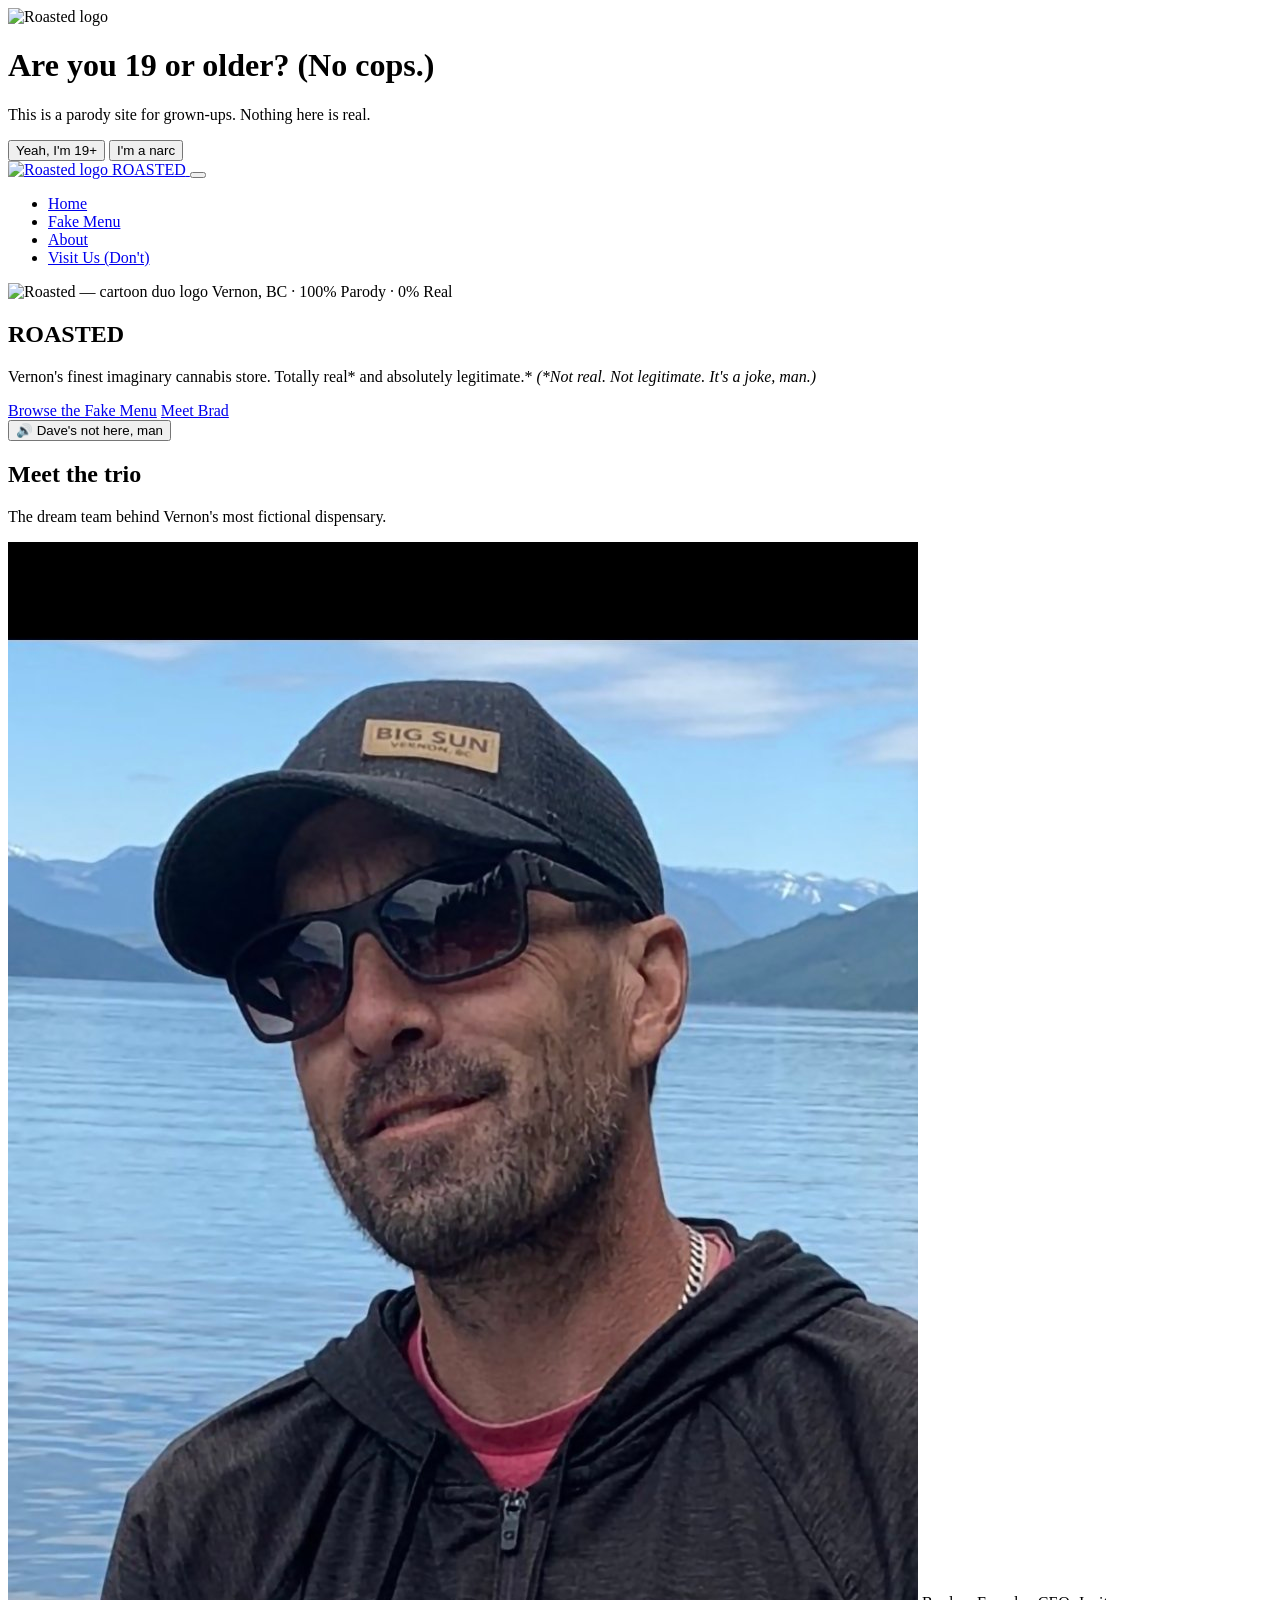
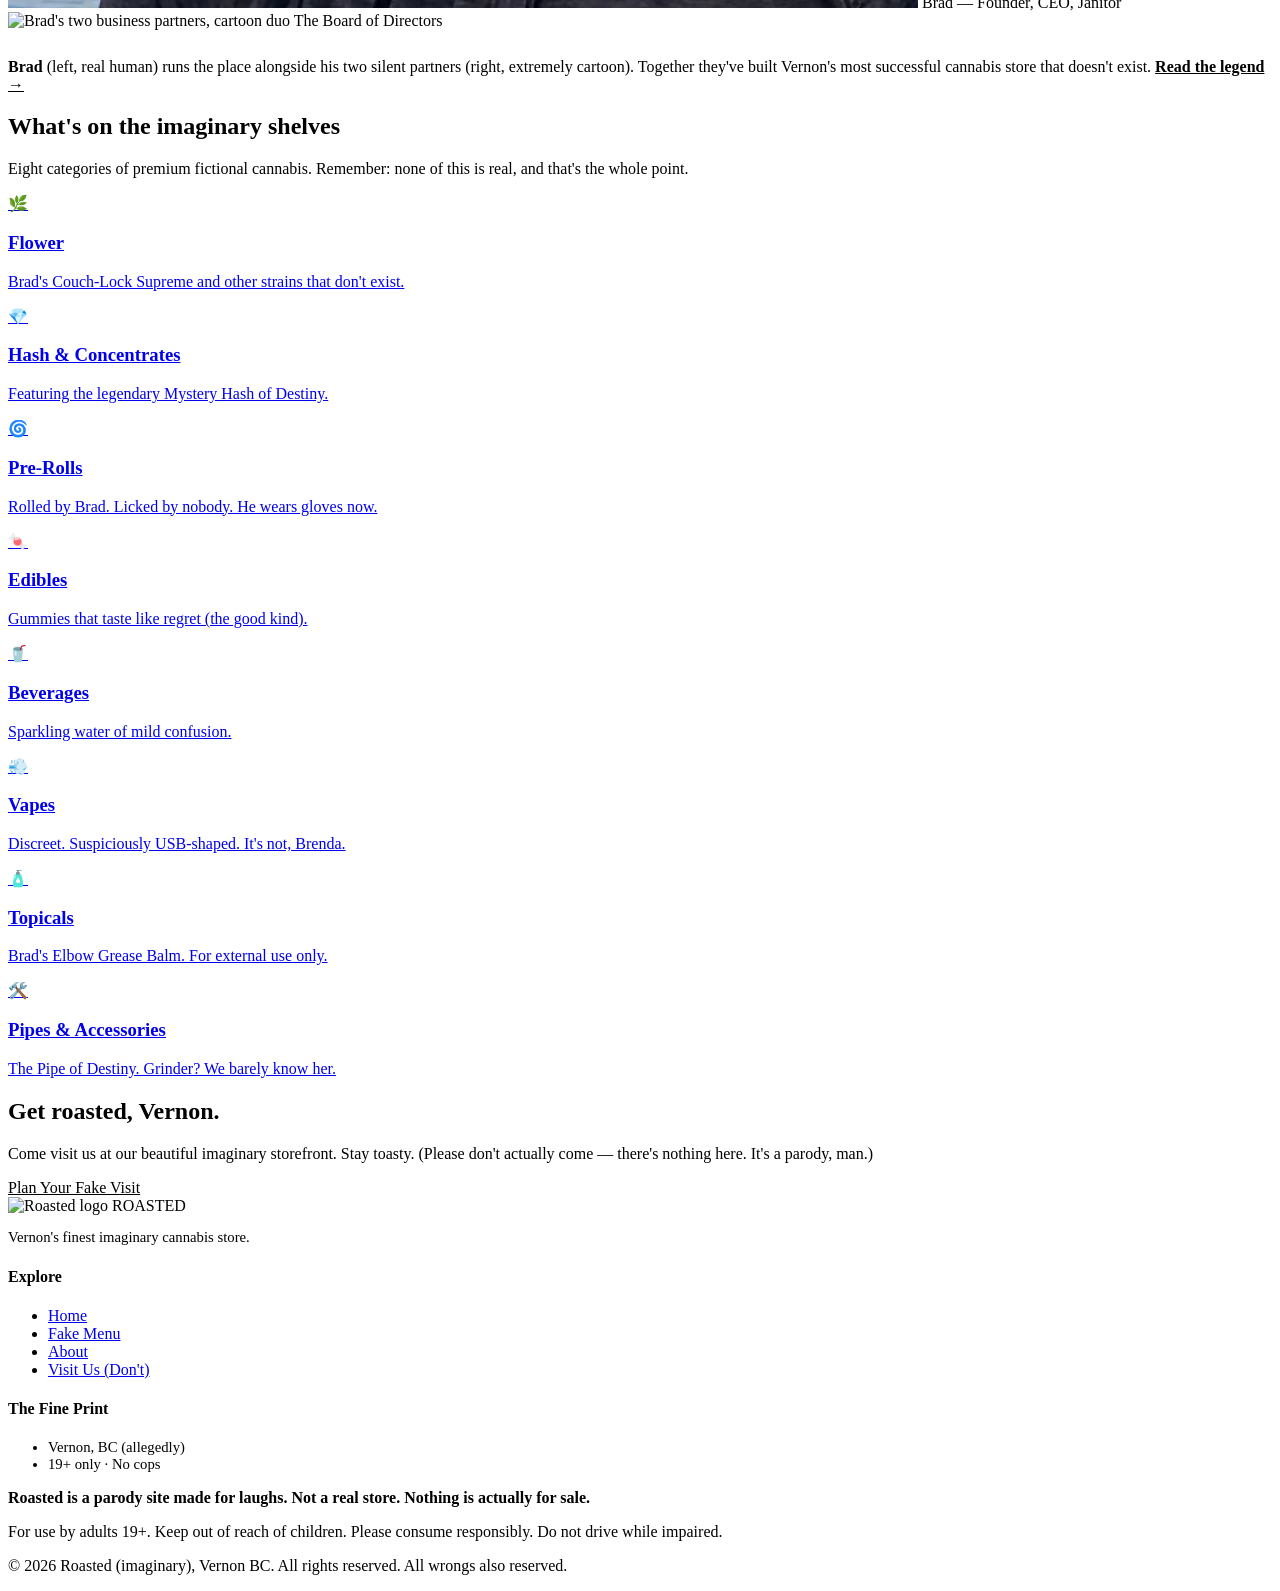
==== index.html @ 940f1bb3 "Add index.html" ====
<!DOCTYPE html>
<html lang="en">
<head>
<meta charset="UTF-8">
<meta name="viewport" content="width=device-width, initial-scale=1.0">
<title>Roasted — Vernon's Finest Imaginary Cannabis Store</title>
<meta name="description" content="Roasted is a parody site made for laughs. Not a real store. Nothing is actually for sale. 19+.">
<link rel="preconnect" href="https://fonts.googleapis.com">
<link rel="preconnect" href="https://fonts.gstatic.com" crossorigin>
<link href="https://fonts.googleapis.com/css2?family=Bungee&family=Nunito:wght@400;700;800;900&display=swap" rel="stylesheet">
<link rel="stylesheet" href="styles.css">
</head>
<body>

<!-- 19+ age gate (funny edition) -->
<div id="age-gate" role="dialog" aria-modal="true" aria-labelledby="age-title">
  <div class="age-card">
    <div id="age-question">
      <img src="logo.jpg" alt="Roasted logo">
      <h1 id="age-title">Are you 19 or older? (No cops.)</h1>
      <p>This is a parody site for grown-ups. Nothing here is real.</p>
      <div class="age-btns">
        <button class="btn btn-yes" id="age-yes" type="button">Yeah, I'm 19+</button>
        <button class="btn btn-no" id="age-no" type="button">I'm a narc</button>
      </div>
    </div>
    <div id="age-denied" hidden>
      <img src="logo.jpg" alt="Roasted logo">
      <h1>Busted!</h1>
      <p>Come back when you're 19, man.</p>
    </div>
  </div>
</div>

<header class="site">
  <nav class="nav">
    <a class="brand" href="index.html">
      <img src="logo.jpg" alt="Roasted logo">
      <span>ROASTED</span>
    </a>
    <button class="burger" id="burger" aria-label="Menu" aria-expanded="false">
      <span></span><span></span><span></span>
    </button>
    <ul class="nav-links" id="nav-links">
      <li><a href="index.html" class="active">Home</a></li>
      <li><a href="menu.html">Fake Menu</a></li>
      <li><a href="about.html">About</a></li>
      <li><a href="visit.html" class="nav-cta">Visit Us (Don't)</a></li>
    </ul>
  </nav>
</header>

<main>
  <section class="hero">
    <div class="wrap">
      <img class="hero-logo" src="logo.jpg" alt="Roasted — cartoon duo logo">
      <span class="kicker">Vernon, BC &middot; 100% Parody &middot; 0% Real</span>
      <h1>ROASTED</h1>
      <p class="lede">Vernon's finest imaginary cannabis store. Totally real* and absolutely legitimate.* <em>(*Not real. Not legitimate. It's a joke, man.)</em></p>
      <div class="hero-btns">
        <a class="btn btn-primary" href="menu.html">Browse the Fake Menu</a>
        <a class="btn btn-ghost" href="about.html">Meet Brad</a>
      </div>
      <div class="dave-box">
        <button class="btn btn-dave" id="dave-btn" type="button">🔊 Dave's not here, man</button>
        <audio id="dave-audio" src="daves-not-here.mp3" preload="auto"></audio>
      </div>
    </div>
  </section>

  <section class="spot">
    <div class="wrap">
      <div class="sec-head reveal">
        <h2>Meet the <span class="red">trio</span></h2>
        <p>The dream team behind Vernon's most fictional dispensary.</p>
      </div>
      <div class="trio-grid">
        <div class="trio-photo reveal">
          <img src="brad-2.jpg" alt="Brad, founder of the imaginary Roasted">
          <span class="trio-label">Brad — Founder, CEO, Janitor</span>
        </div>
        <div class="trio-photo reveal">
          <img src="logo.jpg" alt="Brad's two business partners, cartoon duo">
          <span class="trio-label">The Board of Directors</span>
        </div>
      </div>
      <div class="prose reveal" style="margin-top:28px">
        <p><strong>Brad</strong> (left, real human) runs the place alongside his two silent partners (right, extremely cartoon). Together they've built Vernon's most successful cannabis store that doesn't exist. <a href="about.html" style="color:var(--yellow);font-weight:800">Read the legend →</a></p>
      </div>
    </div>
  </section>

  <section class="block">
    <div class="wrap">
      <div class="sec-head reveal">
        <h2>What's on the <span class="red">imaginary shelves</span></h2>
        <p>Eight categories of premium fictional cannabis. Remember: none of this is real, and that's the whole point.</p>
      </div>
      <div class="grid cats">
        <a class="card reveal" href="menu.html#flower"><span class="emoji">🌿</span><h3>Flower</h3><p>Brad's Couch-Lock Supreme and other strains that don't exist.</p></a>
        <a class="card reveal" href="menu.html#hash-concentrates"><span class="emoji">💎</span><h3>Hash &amp; Concentrates</h3><p>Featuring the legendary Mystery Hash of Destiny.</p></a>
        <a class="card reveal" href="menu.html#pre-rolls"><span class="emoji">🌀</span><h3>Pre-Rolls</h3><p>Rolled by Brad. Licked by nobody. He wears gloves now.</p></a>
        <a class="card reveal" href="menu.html#edibles"><span class="emoji">🍬</span><h3>Edibles</h3><p>Gummies that taste like regret (the good kind).</p></a>
        <a class="card reveal" href="menu.html#beverages"><span class="emoji">🥤</span><h3>Beverages</h3><p>Sparkling water of mild confusion.</p></a>
        <a class="card reveal" href="menu.html#vapes"><span class="emoji">💨</span><h3>Vapes</h3><p>Discreet. Suspiciously USB-shaped. It's not, Brenda.</p></a>
        <a class="card reveal" href="menu.html#topicals"><span class="emoji">🧴</span><h3>Topicals</h3><p>Brad's Elbow Grease Balm. For external use only.</p></a>
        <a class="card reveal" href="menu.html#pipes-accessories"><span class="emoji">🛠️</span><h3>Pipes &amp; Accessories</h3><p>The Pipe of Destiny. Grinder? We barely know her.</p></a>
      </div>
    </div>
  </section>

  <section class="block" style="padding-top:0">
    <div class="wrap">
      <div class="visit-teaser reveal">
        <h2>Get roasted, Vernon.</h2>
        <p>Come visit us at our beautiful imaginary storefront. Stay toasty. (Please don't actually come — there's nothing here. It's a parody, man.)</p>
        <a class="btn btn-primary" href="visit.html" style="background:var(--char);color:var(--yellow)">Plan Your Fake Visit</a>
      </div>
    </div>
  </section>
</main>

<footer>
  <div class="wrap">
    <div class="foot-grid">
      <div>
        <div class="foot-brand">
          <img src="logo.jpg" alt="Roasted logo">
          <span>ROASTED</span>
        </div>
        <p style="color:var(--muted);font-size:.92rem">Vernon's finest imaginary cannabis store.</p>
      </div>
      <div>
        <h4>Explore</h4>
        <ul>
          <li><a href="index.html">Home</a></li>
          <li><a href="menu.html">Fake Menu</a></li>
          <li><a href="about.html">About</a></li>
          <li><a href="visit.html">Visit Us (Don't)</a></li>
        </ul>
      </div>
      <div>
        <h4>The Fine Print</h4>
        <ul>
          <li style="color:var(--cream-dim);font-size:.92rem">Vernon, BC (allegedly)</li>
          <li style="color:var(--cream-dim);font-size:.92rem">19+ only &middot; No cops</li>
        </ul>
      </div>
    </div>
    <div class="compliance">
      <p><strong>Roasted is a parody site made for laughs. Not a real store. Nothing is actually for sale.</strong></p>
      <p>For use by adults 19+. Keep out of reach of children. Please consume responsibly. Do not drive while impaired.</p>
      <p>&copy; 2026 Roasted (imaginary), Vernon BC. All rights reserved. All wrongs also reserved.</p>
    </div>
  </div>
</footer>

<script src="script.js"></script>
</body>
</html>
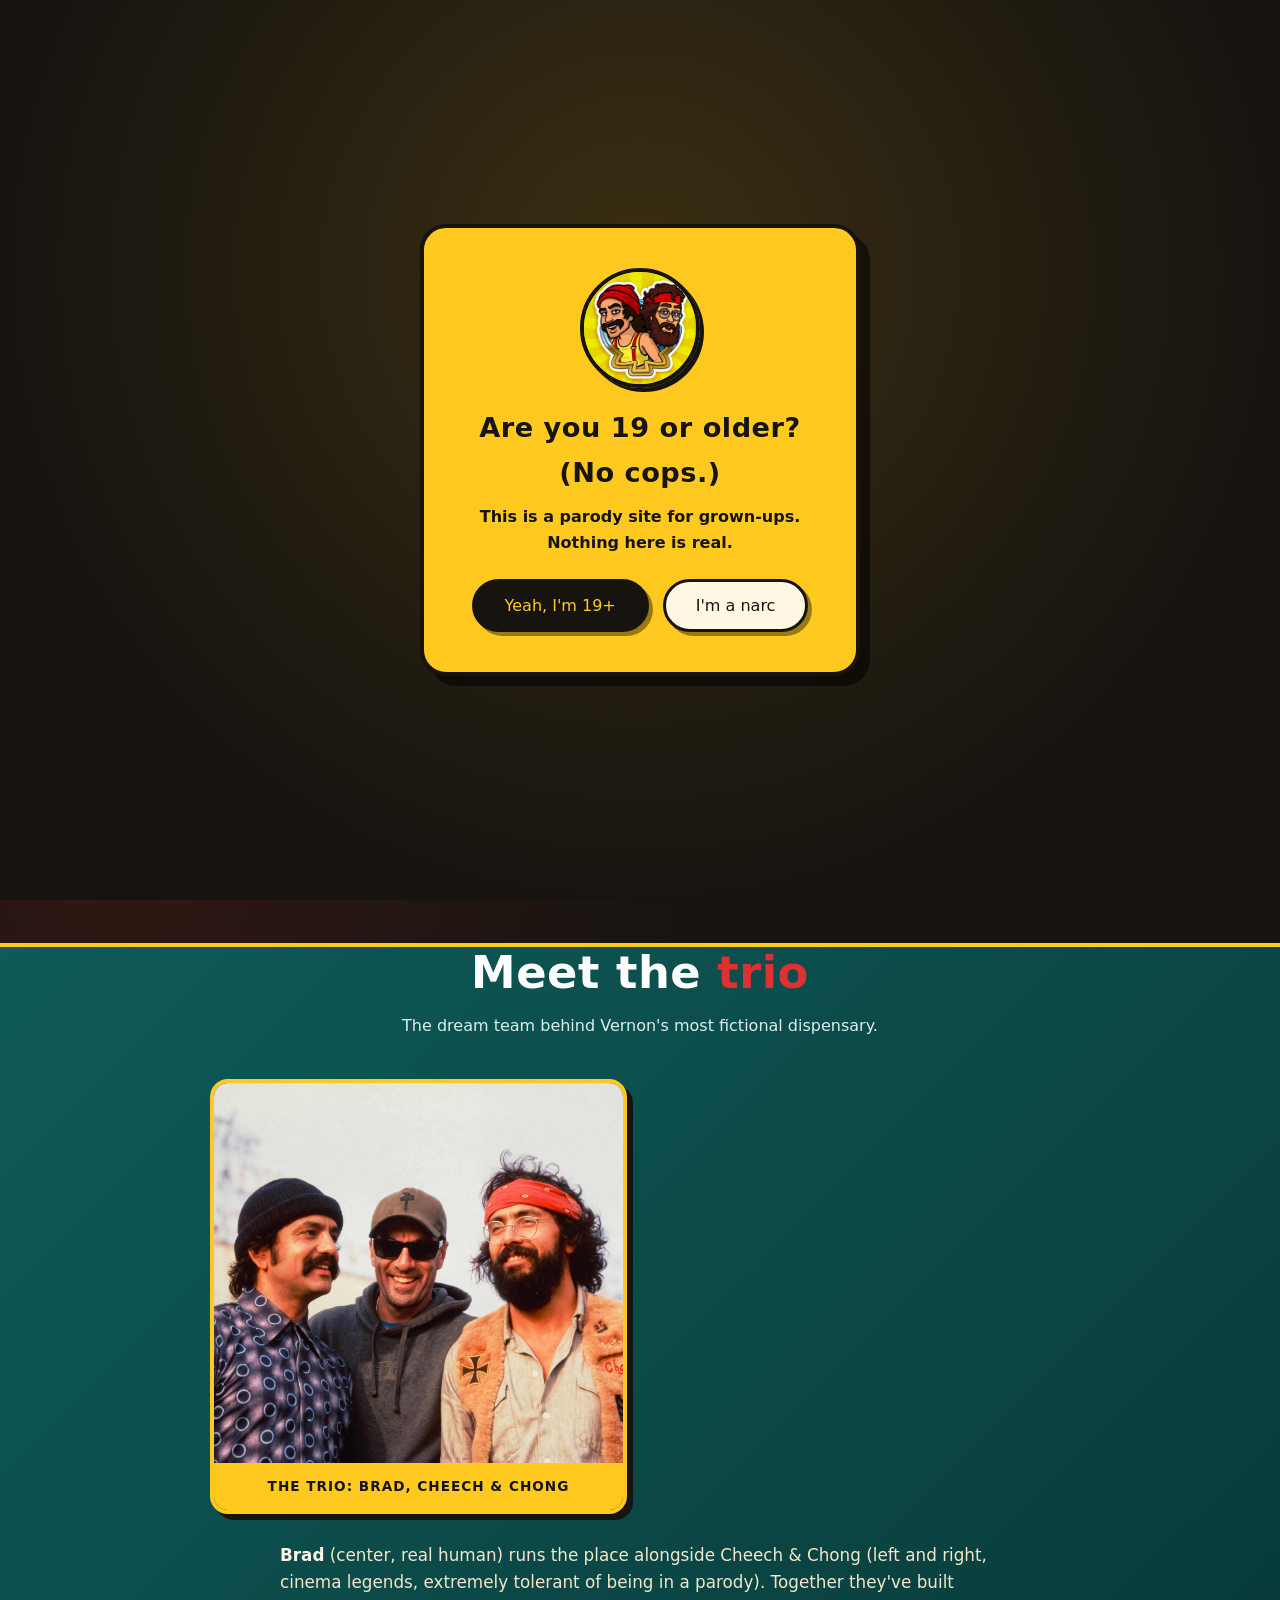
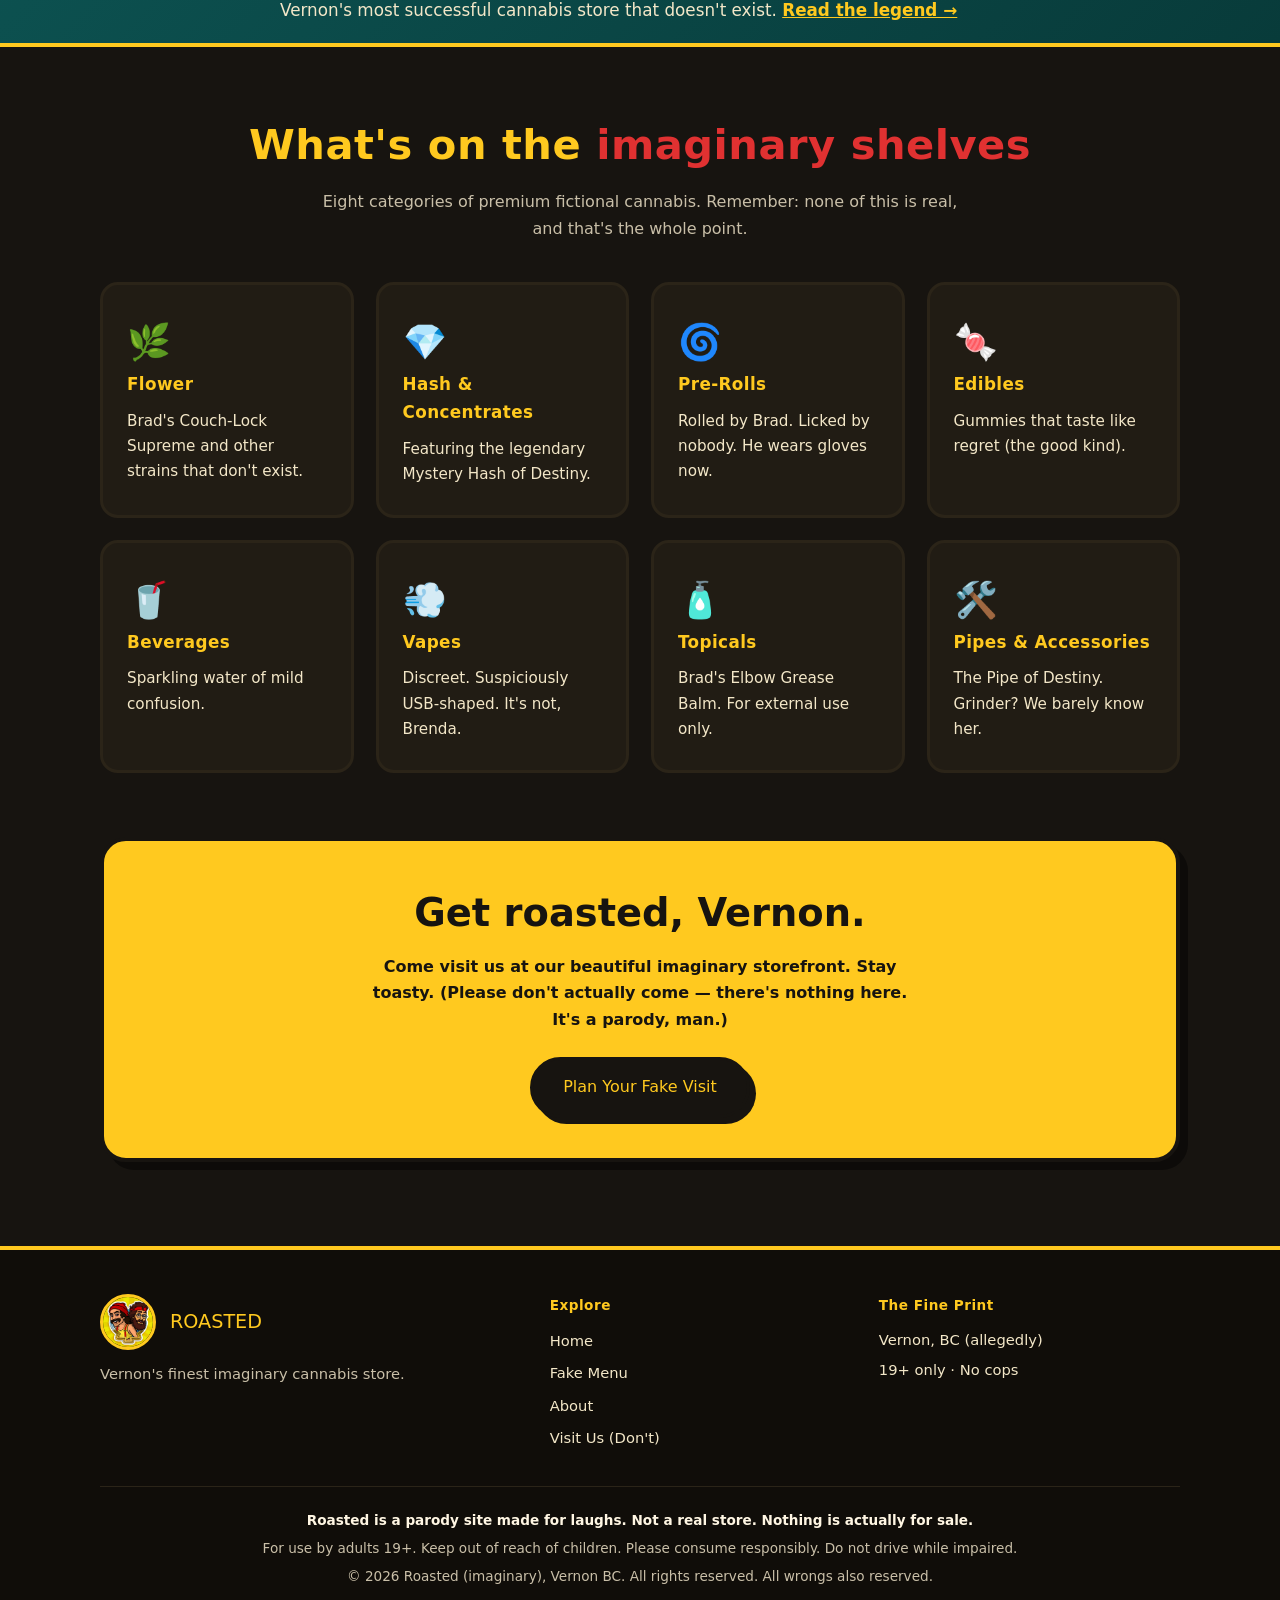
==== commit 6665c7a6: "Update index.html" ====
--- a/index.html
+++ b/index.html
@@ -74,18 +74,14 @@
         <h2>Meet the <span class="red">trio</span></h2>
         <p>The dream team behind Vernon's most fictional dispensary.</p>
       </div>
-      <div class="trio-grid">
+      <div class="trio-grid trio-single">
         <div class="trio-photo reveal">
-          <img src="brad-2.jpg" alt="Brad, founder of the imaginary Roasted">
-          <span class="trio-label">Brad — Founder, CEO, Janitor</span>
-        </div>
-        <div class="trio-photo reveal">
-          <img src="logo.jpg" alt="Brad's two business partners, cartoon duo">
-          <span class="trio-label">The Board of Directors</span>
+          <img src="trio.jpg" alt="Brad posing with Cheech and Chong — the trio behind Roasted">
+          <span class="trio-label">The Trio: Brad, Cheech &amp; Chong</span>
         </div>
       </div>
       <div class="prose reveal" style="margin-top:28px">
-        <p><strong>Brad</strong> (left, real human) runs the place alongside his two silent partners (right, extremely cartoon). Together they've built Vernon's most successful cannabis store that doesn't exist. <a href="about.html" style="color:var(--yellow);font-weight:800">Read the legend →</a></p>
+        <p><strong>Brad</strong> (center, real human) runs the place alongside Cheech &amp; Chong (left and right, cinema legends, extremely tolerant of being in a parody). Together they've built Vernon's most successful cannabis store that doesn't exist. <a href="about.html" style="color:var(--yellow);font-weight:800">Read the legend →</a></p>
       </div>
     </div>
   </section>
--- a/styles.css
+++ b/styles.css
@@ -0,0 +1,320 @@
+/* Roasted — Vernon, BC cannabis retail. Sticker-style brand system. */
+:root{
+  --yellow:#FFC91F;
+  --yellow-soft:#FFD94D;
+  --red:#E03131;
+  --red-dark:#B42323;
+  --char:#171410;
+  --char-2:#211C14;
+  --char-3:#2B2418;
+  --cream:#FFF6E3;
+  --cream-dim:#F3E7C8;
+  --muted:#C9BFA8;
+  --radius:18px;
+  --shadow:6px 6px 0 var(--char);
+  --font-display:"Bungee","Arial Black",system-ui,sans-serif;
+  --font-body:"Nunito",system-ui,-apple-system,"Segoe UI",sans-serif;
+}
+*{box-sizing:border-box;margin:0;padding:0}
+html{scroll-behavior:smooth}
+body{
+  font-family:var(--font-body);
+  background:var(--char);
+  color:var(--cream);
+  line-height:1.65;
+  -webkit-font-smoothing:antialiased;
+  overflow-x:hidden;
+}
+body.locked{overflow:hidden}
+img{max-width:100%;display:block}
+a{color:inherit}
+.wrap{max-width:1120px;margin:0 auto;padding:0 20px}
+
+/* ---------- Age gate ---------- */
+#age-gate{
+  position:fixed;inset:0;z-index:2000;display:none;
+  align-items:center;justify-content:center;padding:24px;
+  background:radial-gradient(circle at 50% 30%,#3a2f12 0%,var(--char) 70%);
+}
+#age-gate.open{display:flex}
+.age-card{
+  background:var(--yellow);color:var(--char);
+  border:4px solid var(--char);border-radius:26px;
+  box-shadow:10px 10px 0 rgba(0,0,0,.55);
+  max-width:440px;width:100%;text-align:center;
+  padding:40px 32px;
+}
+.age-card img{width:120px;height:120px;object-fit:cover;border-radius:50%;
+  border:4px solid var(--char);margin:0 auto 18px;box-shadow:4px 4px 0 var(--char)}
+.age-card h1{font-family:var(--font-display);font-size:1.7rem;margin-bottom:8px;letter-spacing:.5px}
+.age-card p{font-weight:700;margin-bottom:22px}
+.age-btns{display:flex;gap:14px;justify-content:center}
+.btn{
+  display:inline-block;font-family:var(--font-display);font-size:1rem;
+  padding:14px 30px;border-radius:999px;cursor:pointer;text-decoration:none;
+  border:3px solid var(--char);transition:transform .12s ease,box-shadow .12s ease;
+}
+.btn:active{transform:translate(3px,3px);box-shadow:0 0 0 var(--char)}
+.btn-yes{background:var(--char);color:var(--yellow);box-shadow:4px 4px 0 rgba(0,0,0,.4)}
+.btn-no{background:var(--cream);color:var(--char);box-shadow:4px 4px 0 rgba(0,0,0,.4)}
+#age-denied h1{font-size:1.4rem}
+
+/* ---------- Header / nav ---------- */
+header.site{
+  position:sticky;top:0;z-index:900;
+  background:rgba(23,20,16,.96);backdrop-filter:blur(6px);
+  border-bottom:3px solid var(--yellow);
+}
+.nav{display:flex;align-items:center;justify-content:space-between;
+  max-width:1120px;margin:0 auto;padding:12px 20px}
+.brand{display:flex;align-items:center;gap:12px;text-decoration:none}
+.brand img{width:52px;height:52px;object-fit:cover;border-radius:50%;
+  border:3px solid var(--yellow)}
+.brand span{font-family:var(--font-display);font-size:1.35rem;color:var(--yellow);
+  letter-spacing:1px}
+.nav-links{display:flex;gap:6px;list-style:none;align-items:center}
+.nav-links a{
+  text-decoration:none;font-weight:800;font-size:.95rem;color:var(--cream);
+  padding:9px 15px;border-radius:999px;border:2px solid transparent;
+}
+.nav-links a:hover{border-color:var(--yellow);color:var(--yellow)}
+.nav-links a.active{background:var(--yellow);color:var(--char);border-color:var(--yellow)}
+.nav-cta{background:var(--red)!important;color:#fff!important;border-color:var(--red)!important}
+.nav-cta:hover{background:var(--red-dark)!important}
+.burger{display:none;background:none;border:0;cursor:pointer;padding:8px}
+.burger span{display:block;width:26px;height:3px;background:var(--yellow);
+  margin:5px 0;border-radius:2px}
+
+/* ---------- Hero ---------- */
+.hero{
+  position:relative;overflow:hidden;
+  background:
+    radial-gradient(circle at 85% 15%,rgba(255,201,31,.14),transparent 45%),
+    radial-gradient(circle at 10% 90%,rgba(224,49,49,.12),transparent 40%),
+    var(--char);
+  padding:72px 0 64px;text-align:center;
+}
+.hero-logo{
+  width:min(300px,64vw);aspect-ratio:1;object-fit:cover;border-radius:50%;
+  margin:0 auto 26px;border:6px solid var(--cream);
+  box-shadow:0 0 0 6px var(--yellow),12px 12px 0 rgba(0,0,0,.45);
+}
+.kicker{
+  display:inline-block;font-weight:900;font-size:.8rem;letter-spacing:3px;
+  text-transform:uppercase;color:var(--char);background:var(--yellow);
+  padding:7px 18px;border-radius:999px;border:3px solid var(--char);
+  box-shadow:4px 4px 0 rgba(0,0,0,.45);margin-bottom:20px;
+}
+.hero h1{
+  font-family:var(--font-display);font-size:clamp(2.6rem,8vw,5rem);
+  color:var(--yellow);line-height:1.05;letter-spacing:1px;
+  text-shadow:4px 4px 0 var(--red);
+  margin-bottom:16px;
+}
+.hero p.lede{max-width:620px;margin:0 auto 30px;font-size:1.15rem;color:var(--cream-dim)}
+.hero-btns{display:flex;gap:16px;justify-content:center;flex-wrap:wrap}
+.btn-primary{background:var(--yellow);color:var(--char);box-shadow:var(--shadow)}
+.btn-ghost{background:transparent;color:var(--cream);border-color:var(--cream);
+  box-shadow:4px 4px 0 rgba(255,246,227,.25)}
+
+/* ---------- Sections ---------- */
+section.block{padding:64px 0}
+.sec-head{text-align:center;margin-bottom:40px}
+.sec-head h2{
+  font-family:var(--font-display);font-size:clamp(1.7rem,4.5vw,2.6rem);
+  color:var(--yellow);letter-spacing:.5px;margin-bottom:10px;
+}
+.sec-head h2 .red{color:var(--red)}
+.sec-head p{color:var(--muted);max-width:640px;margin:0 auto}
+
+/* Category cards */
+.grid{display:grid;gap:22px}
+.grid.cats{grid-template-columns:repeat(auto-fill,minmax(240px,1fr))}
+.card{
+  background:var(--char-2);border:3px solid var(--char-3);
+  border-radius:var(--radius);padding:28px 24px;
+  transition:transform .15s ease,border-color .15s ease,box-shadow .15s ease;
+  position:relative;
+}
+.card:hover{transform:translateY(-5px);border-color:var(--yellow);
+  box-shadow:6px 8px 0 rgba(255,201,31,.18)}
+.card .emoji{font-size:2.2rem;margin-bottom:12px}
+.card h3{font-family:var(--font-display);font-size:1.05rem;color:var(--yellow);
+  margin-bottom:10px;letter-spacing:.4px}
+.card p{font-size:.95rem;color:var(--cream-dim)}
+.card .flag{
+  position:absolute;top:-13px;right:16px;background:var(--red);color:#fff;
+  font-size:.7rem;font-weight:900;letter-spacing:1.5px;text-transform:uppercase;
+  padding:5px 12px;border-radius:999px;border:2px solid var(--char);
+}
+.card .instore{display:block;margin-top:12px;font-size:.82rem;font-weight:800;
+  color:var(--muted);font-style:italic}
+a.card{text-decoration:none;color:inherit}
+
+/* Spotlight band */
+.spot{
+  background:linear-gradient(135deg,#0E5B5A 0%,#083B3A 100%);
+  border-top:4px solid var(--yellow);border-bottom:4px solid var(--yellow);
+}
+.spot-inner{display:grid;gap:32px;align-items:center}
+@media(min-width:860px){.spot-inner{grid-template-columns:1fr 1fr}}
+.spot h2{font-family:var(--font-display);font-size:clamp(1.8rem,4.5vw,2.8rem);
+  color:#fff;margin-bottom:14px;line-height:1.15}
+.spot h2 em{color:var(--yellow);font-style:normal}
+.spot p{color:#DDEDEB;margin-bottom:14px}
+.spot ul{list-style:none;margin:18px 0}
+.spot li{padding:8px 0 8px 30px;position:relative;color:#EAF6F5;font-weight:700}
+.spot li::before{content:"✓";position:absolute;left:0;color:var(--yellow);
+  font-weight:900}
+.sticker{
+  background:var(--cream);color:var(--char);border-radius:var(--radius);
+  padding:30px;border:4px solid var(--char);box-shadow:8px 8px 0 rgba(0,0,0,.4);
+  transform:rotate(-1.2deg);
+}
+.sticker h3{font-family:var(--font-display);font-size:1.2rem;margin-bottom:12px}
+.sticker p{font-size:.95rem;margin-bottom:10px}
+
+/* Visit teaser */
+.visit-teaser{
+  background:var(--yellow);color:var(--char);border-radius:26px;
+  border:4px solid var(--char);box-shadow:8px 8px 0 rgba(0,0,0,.45);
+  padding:40px 32px;text-align:center;
+}
+.visit-teaser h2{font-family:var(--font-display);font-size:clamp(1.6rem,4vw,2.4rem);
+  margin-bottom:10px}
+.visit-teaser p{font-weight:700;margin-bottom:24px;max-width:560px;margin-left:auto;margin-right:auto}
+
+/* Menu page */
+.menu-cat{
+  background:var(--char-2);border:3px solid var(--char-3);
+  border-radius:var(--radius);padding:32px;margin-bottom:22px;
+  display:grid;gap:18px;
+}
+@media(min-width:760px){.menu-cat{grid-template-columns:72px 1fr;align-items:start}}
+.menu-cat .emoji{font-size:3rem}
+.menu-cat h2{font-family:var(--font-display);color:var(--yellow);
+  font-size:1.35rem;margin-bottom:8px;letter-spacing:.4px}
+.menu-cat p{color:var(--cream-dim);margin-bottom:8px}
+.menu-cat .instore{font-style:italic;font-weight:800;color:var(--muted);font-size:.9rem}
+.notice{
+  border:3px dashed var(--yellow);border-radius:var(--radius);
+  padding:24px;text-align:center;color:var(--cream-dim);font-weight:700;
+  margin-bottom:36px;background:rgba(255,201,31,.06);
+}
+
+/* About */
+.brad-grid{display:grid;gap:26px;margin:36px 0}
+@media(min-width:760px){.brad-grid{grid-template-columns:1fr 1fr}}
+.brad-photo{
+  border:4px solid var(--yellow);border-radius:var(--radius);overflow:hidden;
+  box-shadow:var(--shadow);transform:rotate(1deg);
+}
+.brad-grid .brad-photo:nth-child(2){transform:rotate(-1.4deg)}
+.brad-photo img{width:100%;height:420px;object-fit:cover;object-position:top}
+.prose{max-width:720px;margin:0 auto}
+.prose p{margin-bottom:18px;color:var(--cream-dim);font-size:1.05rem}
+.prose strong{color:var(--cream)}
+.pillars{display:grid;gap:18px;margin-top:36px}
+@media(min-width:760px){.pillars{grid-template-columns:repeat(3,1fr)}}
+.pillar{background:var(--char-2);border:3px solid var(--yellow);
+  border-radius:var(--radius);padding:26px 22px;text-align:center}
+.pillar .emoji{font-size:2rem;margin-bottom:10px}
+.pillar h3{font-family:var(--font-display);font-size:.95rem;color:var(--yellow);
+  margin-bottom:8px}
+.pillar p{font-size:.92rem;color:var(--cream-dim)}
+
+/* Visit page */
+.info-grid{display:grid;gap:22px;margin-bottom:40px}
+@media(min-width:760px){.info-grid{grid-template-columns:repeat(3,1fr)}}
+.info-card{background:var(--char-2);border:3px solid var(--char-3);
+  border-radius:var(--radius);padding:30px 26px;text-align:center}
+.info-card .emoji{font-size:2.4rem;margin-bottom:12px}
+.info-card h3{font-family:var(--font-display);color:var(--yellow);
+  font-size:1.05rem;margin-bottom:10px}
+.info-card p{color:var(--cream-dim);font-weight:700}
+.placeholder-tag{
+  display:inline-block;background:var(--red);color:#fff;font-size:.72rem;
+  font-weight:900;letter-spacing:1px;text-transform:uppercase;
+  padding:4px 10px;border-radius:6px;margin-top:10px;
+}
+.map-note{
+  background:rgba(255,201,31,.07);border:3px dashed var(--yellow);
+  border-radius:var(--radius);padding:28px;text-align:center;color:var(--cream-dim);
+}
+
+/* Footer */
+footer{
+  border-top:4px solid var(--yellow);background:#100D09;
+  padding:44px 0 30px;margin-top:20px;
+}
+.foot-grid{display:grid;gap:28px;margin-bottom:28px}
+@media(min-width:760px){.foot-grid{grid-template-columns:1.4fr 1fr 1fr}}
+.foot-brand{display:flex;gap:14px;align-items:center;margin-bottom:12px}
+.foot-brand img{width:56px;height:56px;border-radius:50%;object-fit:cover;
+  border:3px solid var(--yellow)}
+.foot-brand span{font-family:var(--font-display);color:var(--yellow);font-size:1.2rem}
+footer h4{font-family:var(--font-display);font-size:.85rem;color:var(--yellow);
+  margin-bottom:12px;letter-spacing:.5px}
+footer ul{list-style:none}
+footer ul a{text-decoration:none;color:var(--cream-dim);font-size:.92rem}
+footer ul a:hover{color:var(--yellow)}
+footer ul li{margin-bottom:6px}
+.compliance{
+  border-top:1px solid var(--char-3);padding-top:22px;
+  font-size:.85rem;color:var(--muted);text-align:center;
+}
+.compliance strong{color:var(--cream)}
+.compliance p{margin-bottom:6px}
+
+/* Reveal animation */
+.reveal{opacity:0;transform:translateY(26px);transition:opacity .6s ease,transform .6s ease}
+.reveal.in{opacity:1;transform:none}
+@media(prefers-reduced-motion:reduce){
+  .reveal{opacity:1;transform:none;transition:none}
+  html{scroll-behavior:auto}
+}
+
+/* Dave's not here button */
+.dave-box{margin-top:30px}
+.btn-dave{background:var(--red);color:#fff;font-size:1.15rem;
+  padding:16px 34px;box-shadow:5px 5px 0 rgba(0,0,0,.5)}
+.btn-dave:hover{transform:rotate(-1.5deg) scale(1.03)}
+
+/* Trio spotlight */
+.trio-grid{display:grid;gap:26px;max-width:860px;margin:0 auto}
+@media(min-width:760px){.trio-grid{grid-template-columns:1fr 1fr}}
+.trio-photo{
+  border:4px solid var(--yellow);border-radius:var(--radius);overflow:hidden;
+  box-shadow:var(--shadow);background:var(--char-2);transform:rotate(1deg);
+}
+.trio-grid .trio-photo:nth-child(2){transform:rotate(-1.4deg)}
+.trio-photo img{width:100%;height:380px;object-fit:cover}
+.trio-photo img[src="logo.jpg"]{object-fit:cover}
+.trio-label{
+  display:block;background:var(--yellow);color:var(--char);
+  font-weight:900;font-size:.85rem;letter-spacing:1px;text-transform:uppercase;
+  padding:12px;text-align:center;
+}
+
+/* Fake products */
+.fake-product{border-left:4px solid var(--red);padding:10px 0 10px 16px;margin:16px 0}
+.fake-product strong{font-size:1.05rem;color:var(--cream)}
+.fake-product .price{
+  display:inline-block;background:var(--yellow);color:var(--char);
+  font-weight:900;font-size:.85rem;padding:3px 12px;border-radius:999px;
+  margin-left:10px;border:2px solid var(--char);vertical-align:middle;
+}
+.fake-product p{font-size:.95rem;color:var(--cream-dim);margin-top:6px}
+
+/* Mobile nav */
+@media(max-width:760px){
+  .burger{display:block}
+  .nav-links{
+    position:absolute;top:100%;left:0;right:0;flex-direction:column;
+    background:var(--char-2);border-bottom:3px solid var(--yellow);
+    padding:14px 20px 20px;display:none;gap:4px;align-items:stretch;
+  }
+  .nav-links.open{display:flex}
+  .nav-links a{display:block;text-align:center}
+  header.site{position:sticky}
+}
